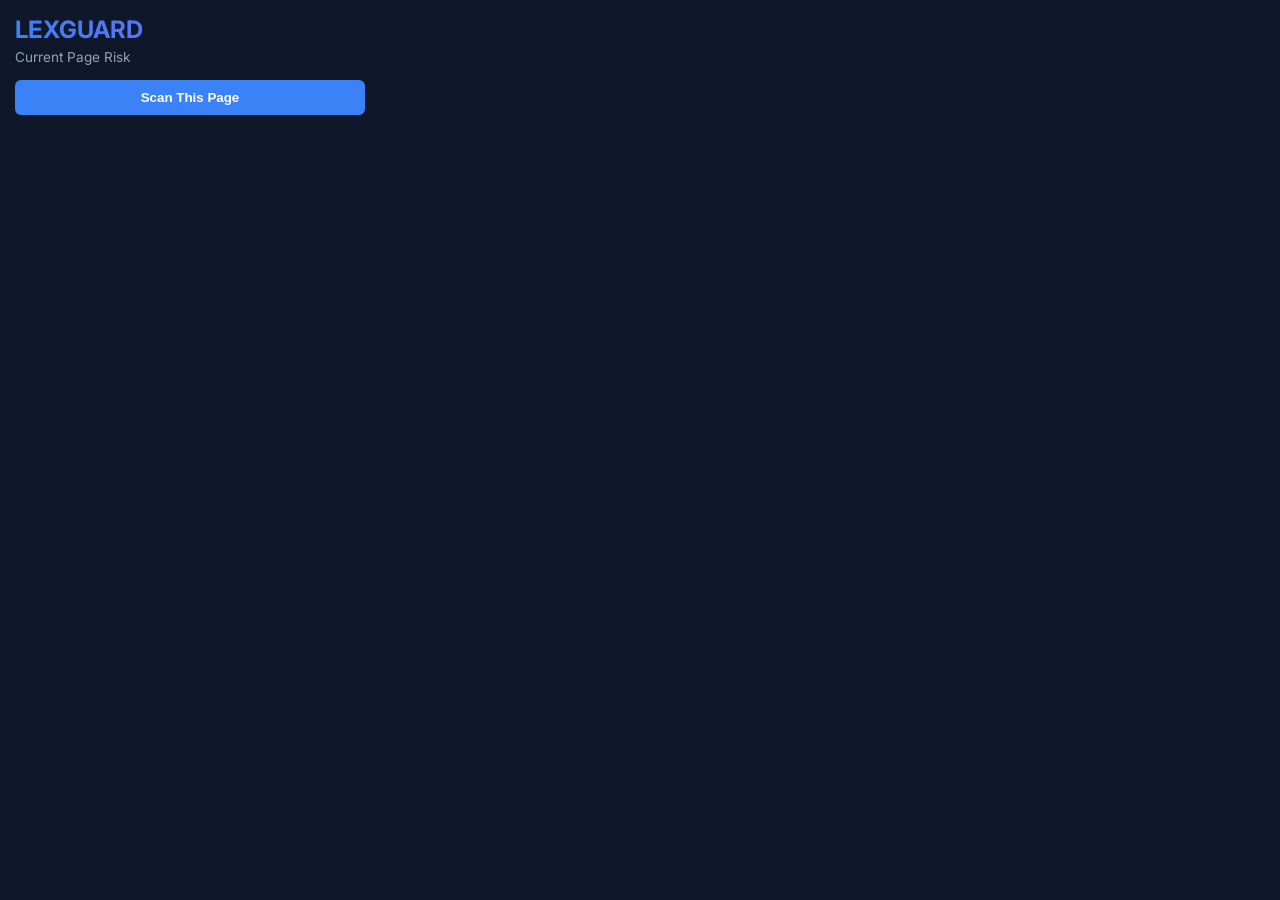
==== extension/popup.html @ 20fa4bbc "Initial commit for LexGuard build the major pipeline and the architecture" ====
<!DOCTYPE html>
<html>
<head>
    <meta charset="UTF-8">
    <link href="https://fonts.googleapis.com/css2?family=Inter:wght@400;500;600;700&display=swap" rel="stylesheet">
    <link rel="stylesheet" href="popup.css">
</head>
<body>
    <div class="header">
        <h1>LEXGUARD</h1>
        <p>Current Page Risk</p>
    </div>

    <div id="content">
        <button id="scanBtn" class="primary-btn">Scan This Page</button>
        <div id="loading" class="hidden">Analyzing Document...</div>
    </div>

    <div id="results" class="hidden">
        <div class="score-card">
            <h2>Risk Score</h2>
            <div class="score-value" id="riskScore">0</div>
            <p id="safeToSign"></p>
        </div>
        <p id="summaryText" class="summary-text"></p>
        <div id="clausesContainer"></div>
    </div>
    
    <script src="popup.js"></script>
</body>
</html>
---- extension/popup.css ----
body {
    width: 350px;
    margin: 0;
    padding: 15px;
    font-family: 'Inter', sans-serif;
    background-color: #0f172a;
    color: #f8fafc;
}
.header h1 {
    margin: 0;
    font-size: 1.5rem;
    background: linear-gradient(to right, #3b82f6, #8b5cf6);
    -webkit-background-clip: text;
    -webkit-text-fill-color: transparent;
}
.header p {
    margin: 5px 0 15px;
    color: #94a3b8;
    font-size: 0.85rem;
}
.primary-btn {
    width: 100%;
    padding: 10px;
    background-color: #3b82f6;
    color: white;
    border: none;
    border-radius: 6px;
    font-weight: bold;
    cursor: pointer;
}
.primary-btn:hover {
    background-color: #2563eb;
}
.hidden {
    display: none;
}
.score-card {
    background: #1e293b;
    padding: 15px;
    border-radius: 8px;
    text-align: center;
    border: 1px solid #334155;
    margin-bottom: 10px;
}
.score-card h2 { margin: 0; font-size: 1rem; color: #94a3b8; }
.score-value { font-size: 2.5rem; font-weight: bold; margin: 10px 0; }
.summary-text { font-size: 0.85rem; color: #cbd5e1; margin-bottom: 15px; line-height: 1.4; }
.clause {
    background: #1e293b;
    padding: 10px;
    border-radius: 6px;
    margin-bottom: 10px;
    border-left: 3px solid #eab308;
    font-size: 0.8rem;
}
.clause.high { border-left-color: #ef4444; }
.clause.low { border-left-color: #22c55e; }
.badge {
    display: inline-block;
    padding: 2px 6px;
    border-radius: 4px;
    background: rgba(255,255,255,0.1);
    margin-bottom: 5px;
    font-size: 0.7rem;
}
#loading {
    text-align: center;
    padding: 20px;
    color: #94a3b8;
}
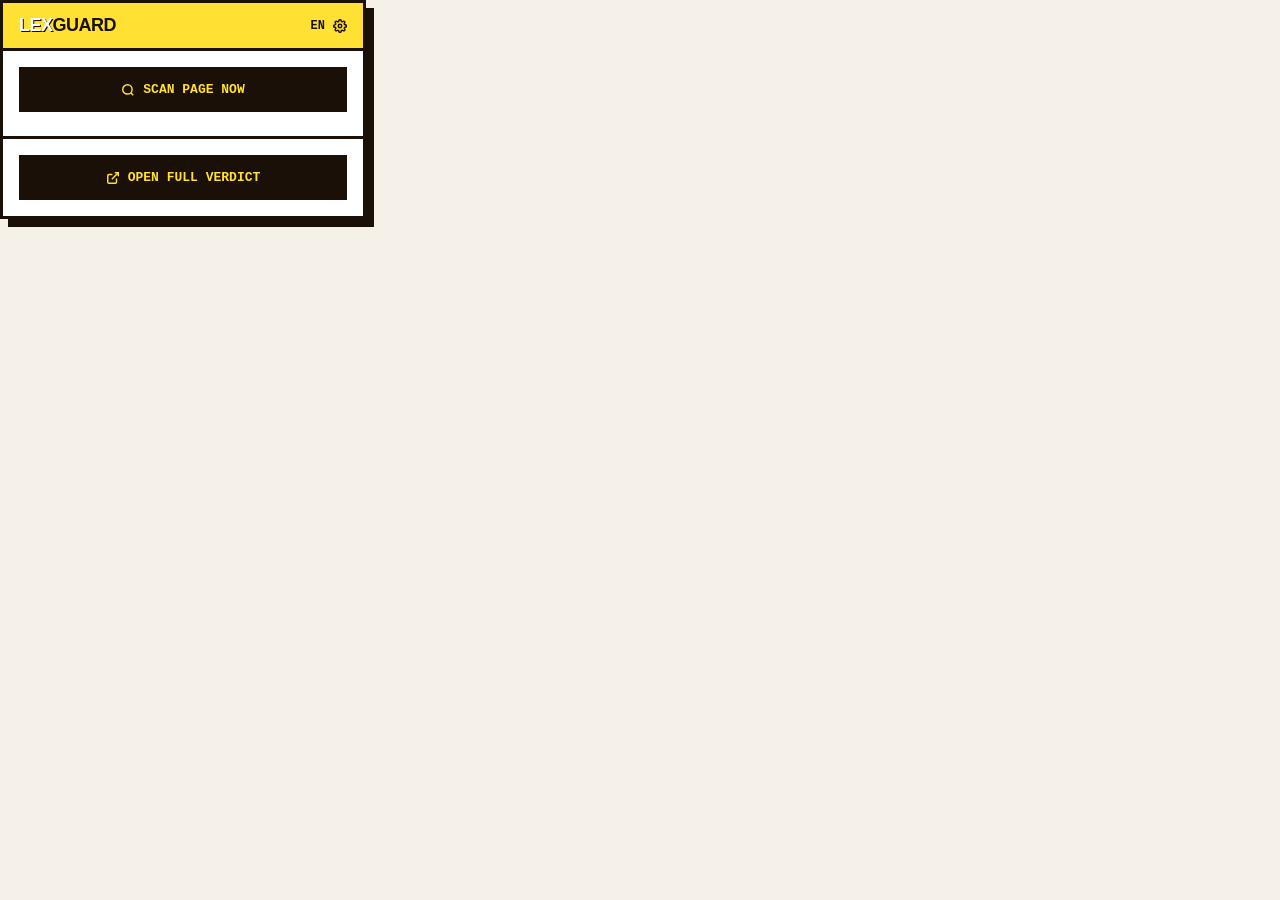
==== commit dab0d914: "Improved Frontend and made response little better" ====
--- a/extension/popup.html
+++ b/extension/popup.html
@@ -1,31 +1,63 @@
 <!DOCTYPE html>
 <html>
 <head>
-    <meta charset="UTF-8">
-    <link href="https://fonts.googleapis.com/css2?family=Inter:wght@400;500;600;700&display=swap" rel="stylesheet">
+    <meta charset="utf-8">
     <link rel="stylesheet" href="popup.css">
 </head>
 <body>
-    <div class="header">
-        <h1>LEXGUARD</h1>
-        <p>Current Page Risk</p>
+    <div class="ext-popup">
+        <div class="ext-header">
+            <div class="ext-logo">
+                <span>LEX</span><span>GUARD</span>
+            </div>
+            <div class="ext-header-actions">
+                <span>EN</span>
+                <svg width="14" height="14" viewBox="0 0 24 24" fill="none" stroke="currentColor" stroke-width="2.5"><circle cx="12" cy="12" r="3"></circle><path d="M19.4 15a1.65 1.65 0 0 0 .33 1.82l.06.06a2 2 0 0 1 0 2.83 2 2 0 0 1-2.83 0l-.06-.06a1.65 1.65 0 0 0-1.82-.33 1.65 1.65 0 0 0-1 1.51V21a2 2 0 0 1-2 2 2 2 0 0 1-2-2v-.09A1.65 1.65 0 0 0 9 19.4a1.65 1.65 0 0 0-1.82.33l-.06.06a2 2 0 0 1-2.83 0 2 2 0 0 1 0-2.83l.06-.06a1.65 1.65 0 0 0 .33-1.82 1.65 1.65 0 0 0-1.51-1H3a2 2 0 0 1-2-2 2 2 0 0 1 2-2h.09A1.65 1.65 0 0 0 4.6 9a1.65 1.65 0 0 0-.33-1.82l-.06-.06a2 2 0 0 1 0-2.83 2 2 0 0 1 2.83 0l.06.06a1.65 1.65 0 0 0 1.82.33H9a1.65 1.65 0 0 0 1-1.51V3a2 2 0 0 1 2-2 2 2 0 0 1 2 2v.09a1.65 1.65 0 0 0 1 1.51 1.65 1.65 0 0 0 1.82-.33l.06-.06a2 2 0 0 1 2.83 0 2 2 0 0 1 0 2.83l-.06.06a1.65 1.65 0 0 0-.33 1.82V9a1.65 1.65 0 0 0 1.51 1H21a2 2 0 0 1 2 2 2 2 0 0 1-2 2h-.09a1.65 1.65 0 0 0-1.51 1z"></path></svg>
+            </div>
+        </div>
+
+        <div class="ext-body">
+            
+            <button id="scanBtn" class="ext-btn" style="margin-bottom: 8px;">
+                <svg width="14" height="14" viewBox="0 0 24 24" fill="none" stroke="currentColor" stroke-width="2.5"><circle cx="11" cy="11" r="8"></circle><line x1="21" y1="21" x2="16.65" y2="16.65"></line></svg>
+                Scan Page Now
+            </button>
+
+            <div id="loading" class="hidden loader-overlay">
+                <div class="spinner"></div>
+                <div style="font-size: 13px;">Analyzing terms...</div>
+            </div>
+
+            <div id="results" class="hidden">
+                <div id="verdictBox" class="ext-verdict">
+                    <div class="ext-verdict-left">
+                        <svg width="28" height="28" viewBox="0 0 24 24" fill="none" stroke="#d11111" stroke-width="2.5" stroke-linecap="round" stroke-linejoin="round"><path d="m14 13-4-4"/><path d="m15.5 11.5 2.5-2.5a2.12 2.12 0 0 0-3-3l-2.5 2.5"/><path d="m10.5 16.5-2.5 2.5a2.12 2.12 0 0 1-3-3l2.5-2.5"/><path d="m14 10-4 4"/><path d="m21 21-4-4"/></svg>
+                        <div>
+                            <div class="ext-verdict-title">Risk verdict</div>
+                            <div class="ext-verdict-score"><span id="riskScore">0</span><span>/100</span></div>
+                        </div>
+                    </div>
+                    <div class="ext-verdict-right">
+                        <div id="highRiskCount" class="high">0 high risk</div>
+                        <div id="medRiskCount" style="color: #666">0 medium</div>
+                    </div>
+                </div>
+                
+                <div id="warningsContainer">
+                    <!-- Dynamic warnings injected here -->
+                </div>
+            </div>
+        </div>
+
+        <div class="ext-footer">
+            <a href="http://127.0.0.1:8000" target="_blank" style="text-decoration: none;">
+                <button class="ext-btn">
+                    <svg width="14" height="14" viewBox="0 0 24 24" fill="none" stroke="currentColor" stroke-width="2.5"><path d="M18 13v6a2 2 0 0 1-2 2H5a2 2 0 0 1-2-2V8a2 2 0 0 1 2-2h6"></path><polyline points="15 3 21 3 21 9"></polyline><line x1="10" y1="14" x2="21" y2="3"></line></svg>
+                    Open Full Verdict
+                </button>
+            </a>
+        </div>
     </div>
-
-    <div id="content">
-        <button id="scanBtn" class="primary-btn">Scan This Page</button>
-        <div id="loading" class="hidden">Analyzing Document...</div>
-    </div>
-
-    <div id="results" class="hidden">
-        <div class="score-card">
-            <h2>Risk Score</h2>
-            <div class="score-value" id="riskScore">0</div>
-            <p id="safeToSign"></p>
-        </div>
-        <p id="summaryText" class="summary-text"></p>
-        <div id="clausesContainer"></div>
-    </div>
-    
     <script src="popup.js"></script>
 </body>
 </html>
--- a/extension/popup.css
+++ b/extension/popup.css
@@ -1,70 +1,116 @@
 body {
-    width: 350px;
-    margin: 0;
-    padding: 15px;
-    font-family: 'Inter', sans-serif;
-    background-color: #0f172a;
-    color: #f8fafc;
+  margin: 0;
+  padding: 0;
+  background: #F5F0E8;
+  font-family: 'Inter', 'Helvetica Neue', sans-serif;
 }
-.header h1 {
-    margin: 0;
-    font-size: 1.5rem;
-    background: linear-gradient(to right, #3b82f6, #8b5cf6);
-    -webkit-background-clip: text;
-    -webkit-text-fill-color: transparent;
+
+.ext-popup {
+  width: 360px;
+  background: #fff;
+  border: 3px solid #1a1008;
+  box-shadow: 8px 8px 0 #1a1008;
+  display: flex;
+  flex-direction: column;
 }
-.header p {
-    margin: 5px 0 15px;
-    color: #94a3b8;
-    font-size: 0.85rem;
+
+.ext-header {
+  background: #FFE033;
+  border-bottom: 3px solid #1a1008;
+  padding: 12px 16px;
+  display: flex;
+  justify-content: space-between;
+  align-items: center;
 }
-.primary-btn {
-    width: 100%;
-    padding: 10px;
-    background-color: #3b82f6;
-    color: white;
-    border: none;
-    border-radius: 6px;
-    font-weight: bold;
-    cursor: pointer;
+.ext-logo {
+  font-weight: 900;
+  font-size: 18px;
+  letter-spacing: -0.5px;
 }
-.primary-btn:hover {
-    background-color: #2563eb;
+.ext-logo span:first-child { color: #fff; text-shadow: 1px 1px 0 #1a1008; }
+.ext-logo span:last-child { color: #1a1008; }
+.ext-header-actions {
+  display: flex; gap: 8px; align-items: center;
+  font-family: 'Courier New', Courier, monospace;
+  font-weight: 700; font-size: 12px; color: #1a1008;
 }
-.hidden {
-    display: none;
+
+.ext-body { padding: 16px; display: flex; flex-direction: column; gap: 12px; }
+
+.ext-analyzing {
+  background: #1a1008;
+  color: #fff;
+  padding: 12px;
+  display: flex;
+  align-items: center;
+  gap: 12px;
+  border: 2px solid #1a1008;
 }
-.score-card {
-    background: #1e293b;
-    padding: 15px;
-    border-radius: 8px;
-    text-align: center;
-    border: 1px solid #334155;
-    margin-bottom: 10px;
+.ext-analyzing-text { font-size: 12px; font-family: 'Courier New', Courier, monospace; color: #ccc; }
+.ext-analyzing-site { font-size: 14px; font-weight: 700; font-family: 'Inter', sans-serif; }
+
+.ext-verdict {
+  border: 2px solid #1a1008;
+  padding: 16px;
+  display: flex;
+  justify-content: space-between;
+  align-items: center;
+  background: #fafafa;
+  box-shadow: 4px 4px 0 #d11111;
+  margin-bottom: 4px;
 }
-.score-card h2 { margin: 0; font-size: 1rem; color: #94a3b8; }
-.score-value { font-size: 2.5rem; font-weight: bold; margin: 10px 0; }
-.summary-text { font-size: 0.85rem; color: #cbd5e1; margin-bottom: 15px; line-height: 1.4; }
-.clause {
-    background: #1e293b;
-    padding: 10px;
-    border-radius: 6px;
-    margin-bottom: 10px;
-    border-left: 3px solid #eab308;
-    font-size: 0.8rem;
+.ext-verdict.safe { box-shadow: 4px 4px 0 #22c55e; }
+.ext-verdict-left { display: flex; align-items: center; gap: 12px; }
+.ext-verdict-title { font-size: 11px; font-weight: 800; color: #1a1008; text-transform: uppercase; font-family: 'Courier New', Courier, monospace; }
+.ext-verdict-score { font-size: 32px; font-weight: 900; color: #1a1008; line-height: 1; margin-top: 4px;}
+.ext-verdict-score span { font-size: 14px; color: #1a1008; }
+.ext-verdict-right { text-align: right; font-size: 11px; font-weight: 600; line-height: 1.4; }
+.ext-verdict-right .high { color: #d11111; font-weight: 800; }
+
+.ext-warning {
+  border: 2px solid #1a1008;
+  padding: 12px;
+  display: flex;
+  flex-direction: column;
+  gap: 4px;
 }
-.clause.high { border-left-color: #ef4444; }
-.clause.low { border-left-color: #22c55e; }
-.badge {
-    display: inline-block;
-    padding: 2px 6px;
-    border-radius: 4px;
-    background: rgba(255,255,255,0.1);
-    margin-bottom: 5px;
-    font-size: 0.7rem;
+.ext-warning-header { display: flex; align-items: center; gap: 8px; }
+.dot { width: 10px; height: 10px; border-radius: 50%; border: 1.5px solid #1a1008; }
+.dot.red { background: #d11111; }
+.dot.yellow { background: #FFE033; }
+.dot.green { background: #22c55e; }
+.ext-warning-title { font-size: 13px; font-weight: 800; color: #1a1008; }
+.ext-warning-desc { font-size: 12px; font-weight: 500; color: #444; margin-left: 18px; }
+
+.ext-footer { padding: 16px; border-top: 3px solid #1a1008; background: #fff; }
+.ext-btn {
+  width: 100%;
+  background: #1a1008; color: #FFE033;
+  border: 3px solid #1a1008;
+  padding: 12px;
+  font-family: 'Courier New', Courier, monospace;
+  font-weight: 900; font-size: 13px;
+  text-transform: uppercase;
+  cursor: pointer;
+  display: flex; justify-content: center; align-items: center; gap: 8px;
+  transition: transform 0.1s, box-shadow 0.1s;
 }
-#loading {
-    text-align: center;
-    padding: 20px;
-    color: #94a3b8;
+.ext-btn:hover { transform: translate(-2px,-2px); box-shadow: 4px 4px 0 #FFE033; }
+.ext-btn:active { transform: translate(2px,2px); box-shadow: 1px 1px 0 #FFE033; }
+
+.hidden { display: none !important; }
+
+/* Loader styles */
+.loader-overlay {
+  display: flex; flex-direction: column; align-items: center; justify-content: center;
+  padding: 40px 0;
+  color: #1a1008; font-family: 'Courier New', Courier, monospace; font-weight: 800;
 }
+.spinner {
+  width: 40px; height: 40px;
+  border: 4px solid #F5F0E8; border-top: 4px solid #1a1008;
+  border-radius: 50%;
+  animation: spin 1s linear infinite;
+  margin-bottom: 20px;
+}
+@keyframes spin { 0% { transform: rotate(0deg); } 100% { transform: rotate(360deg); } }
